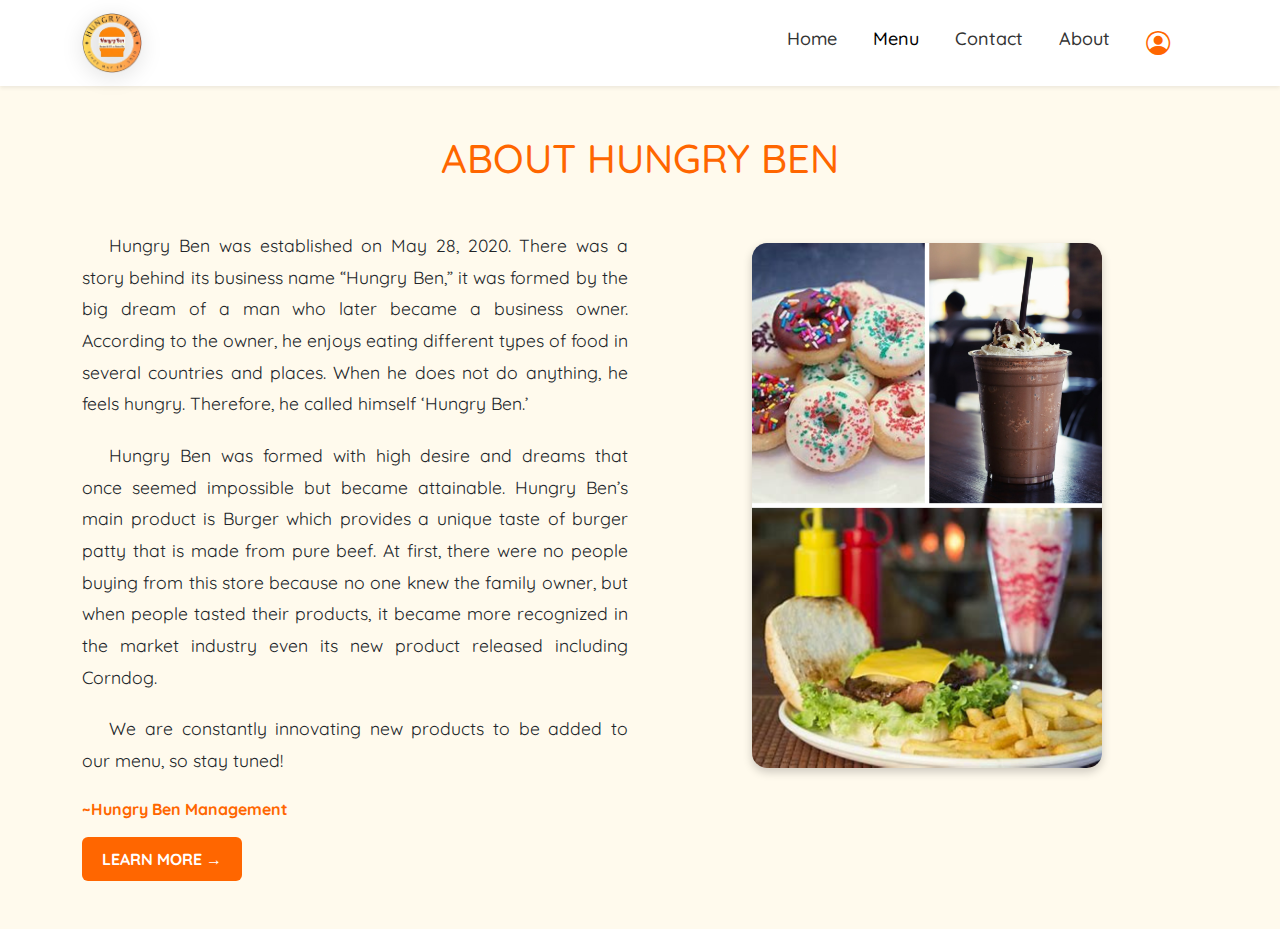
==== about.html @ 23be66b3 "Adding the whole frontend project folder" ====
<!DOCTYPE html>
<html lang="en">
  <head>
    <meta charset="UTF-8" />
    <meta name="viewport" content="width=device-width, initial-scale=1.0" />
    <title>About Hungry Ben</title>
    <link
      href="https://cdn.jsdelivr.net/npm/bootstrap@5.3.0-alpha1/dist/css/bootstrap.min.css"
      rel="stylesheet"
    />
    <link
      href="https://cdn.jsdelivr.net/npm/bootstrap-icons/font/bootstrap-icons.css"
      rel="stylesheet"
    />
    <link
      href="https://fonts.googleapis.com/css2?family=Quicksand:wght@400;500;600&display=swap"
      rel="stylesheet"
    />
    <link rel="stylesheet" href="assets/css/about.css" />
  </head>
  <body>
    <nav class="navbar navbar-expand-lg bg-white shadow-sm">
      <div class="container">
        <a class="navbar-brand" href="#">
          <img
            src="assets/images/logo.png"
            class="logo"
            alt="Logo"
            width="50"
          />
        </a>
        <button
          class="navbar-toggler"
          type="button"
          data-bs-toggle="collapse"
          data-bs-target="#navbarNav"
          aria-controls="navbarNav"
          aria-expanded="false"
          aria-label="Toggle navigation"
        >
          <span class="navbar-toggler-icon"></span>
        </button>
        <div class="collapse navbar-collapse" id="navbarNav">
          <ul class="navbar-nav ms-auto">
            <li class="nav-item">
              <a class="nav-link" href="index.html">Home</a>
            </li>
            <li class="nav-item">
              <a class="nav-link active" href="menu.html">Menu</a>
            </li>
            <li class="nav-item">
              <a class="nav-link" href="contact.html">Contact</a>
            </li>
            <li class="nav-item">
              <a class="nav-link" href="about.html">About</a>
            </li>
            <li class="nav-item">
              <a class="nav-link" href="profile.html">
                <i
                  class="bi bi-person-circle"
                  style="font-size: 1.5rem; color: #ff6600"
                ></i>
              </a>
            </li>
          </ul>
        </div>
      </div>
    </nav>

    <div class="container my-5">
      <h1 class="text-center text-orange mb-4">ABOUT HUNGRY BEN</h1>
      <br />
      <div class="row align-items-center">
        <div class="col-md-6">
          <p class="about-text">
            Hungry Ben was established on May 28, 2020. There was a story behind
            its business name “Hungry Ben,” it was formed by the big dream of a
            man who later became a business owner. According to the owner, he
            enjoys eating different types of food in several countries and
            places. When he does not do anything, he feels hungry. Therefore, he
            called himself ‘Hungry Ben.’
          </p>
          <p class="about-text">
            Hungry Ben was formed with high desire and dreams that once seemed
            impossible but became attainable. Hungry Ben’s main product is
            Burger which provides a unique taste of burger patty that is made
            from pure beef. At first, there were no people buying from this
            store because no one knew the family owner, but when people tasted
            their products, it became more recognized in the market industry
            even its new product released including Corndog.
          </p>
          <p class="about-text">
            We are constantly innovating new products to be added to our menu,
            so stay tuned!
          </p>
          <p class="text-orange"><strong>~Hungry Ben Management</strong></p>
          <a href="https://www.facebook.com" class="btn btn-orange"
            >LEARN MORE →</a
          >
        </div>
        <div class="col-md-6">
          <div class="image-grid">
            <img src="assets/images/about.png" alt="about-pic" />
          </div>
        </div>
      </div>
    </div>

    <script src="https://cdn.jsdelivr.net/npm/bootstrap@5.3.0-alpha1/dist/js/bootstrap.bundle.min.js"></script>
  </body>
</html>
---- assets/css/about.css ----
/* General Styles */
* {
  font-family: 'Quicksand', sans-serif;
}
body {
    font-family: Arial, sans-serif;
    background-color: #FFFAED;
  }
  
  .navbar {
    width: 100%;
    background-color: white;
    box-shadow: 0 4px 10px rgba(0, 0, 0, 0.15);
    z-index: 10;
  }
  
  .logo {
    width: 60px;
    height: 60px;
    filter: drop-shadow(0 4px 10px rgba(0, 0, 0, 0.15));
  }
  
  .nav-link {
    color: #333;
    font-weight: 500;
    margin-right: 20px;
    font-size: 18px;
    transition: color 0.3s ease;
  }
  
  .nav-link.active,
  .nav-link:hover {
    color: #ff6600;
  }
  
  .text-orange {
    color: #ff6600;
  }
  
  .btn-orange {
    background-color: #ff6600;
    color: white;
    font-weight: bold;
    border: none;
    padding: 10px 20px;
    transition: transform 0.3s, background-color 0.3s;
  }
  
  .btn-orange:hover {
    background-color: #e65500;
    transform: scale(1.1);
  }
  
  /* About Section */
  .about-text {
    font-size: 1.1rem;
    line-height: 1.8;
    margin-bottom: 20px;
    text-align: justify;
    text-indent: 5%;
  }
  
  .image-grid {
    display: grid;
    position: relative;
    grid-template-columns: 1fr 1fr;
    gap: 15px;
    top: -50px;
    left: 100px;
  }
  
  .image-grid img {
    width: 350px;
    height: auto;
    border-radius: 15px;
    box-shadow: 0 4px 10px rgba(0, 0, 0, 0.2);
  }
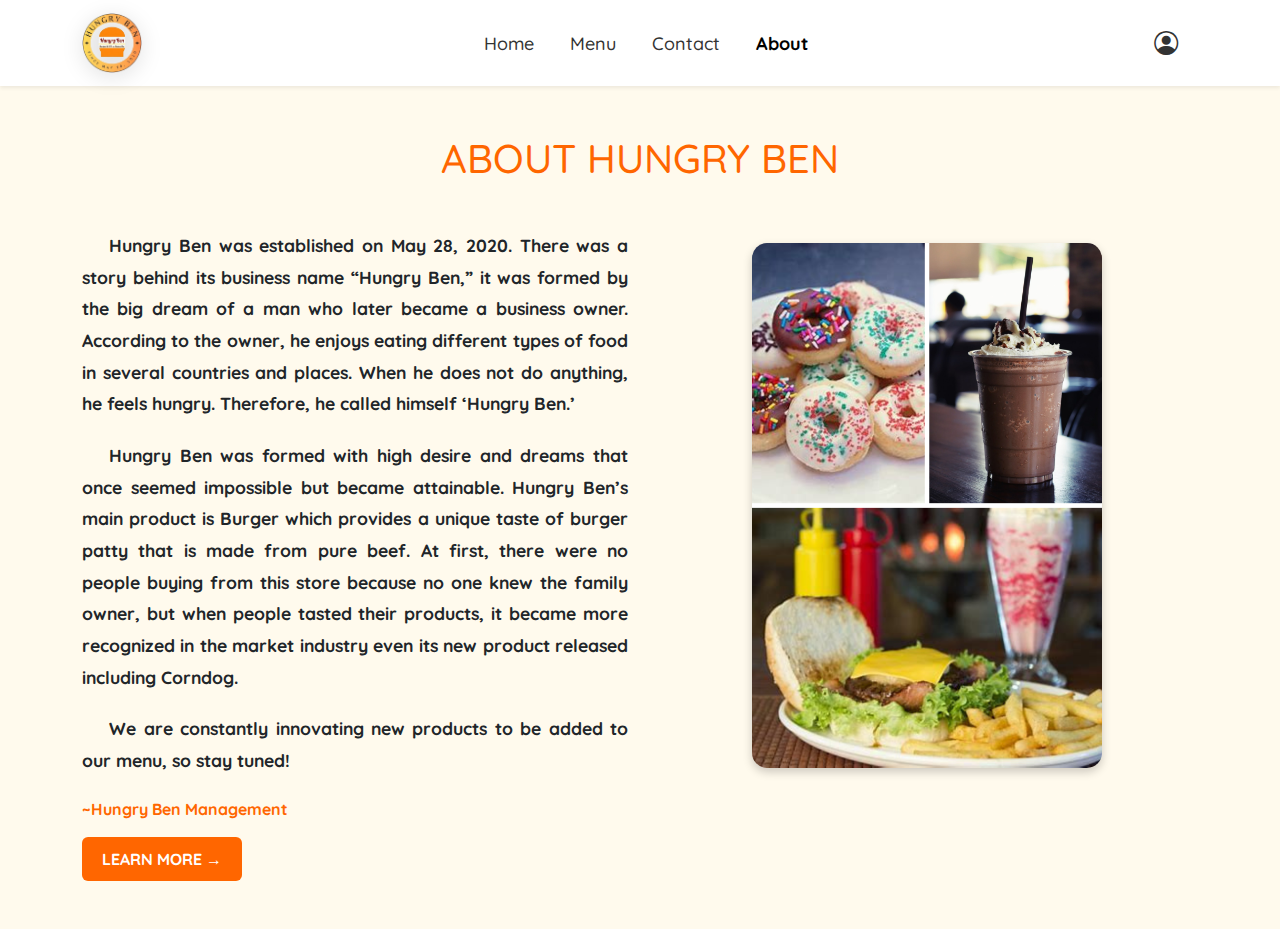
==== commit 8aa2d7eb: "Updated layout and improved client-side" ====
--- a/about.html
+++ b/about.html
@@ -1,111 +1,65 @@
 <!DOCTYPE html>
 <html lang="en">
-  <head>
-    <meta charset="UTF-8" />
-    <meta name="viewport" content="width=device-width, initial-scale=1.0" />
-    <title>About Hungry Ben</title>
-    <link
-      href="https://cdn.jsdelivr.net/npm/bootstrap@5.3.0-alpha1/dist/css/bootstrap.min.css"
-      rel="stylesheet"
-    />
-    <link
-      href="https://cdn.jsdelivr.net/npm/bootstrap-icons/font/bootstrap-icons.css"
-      rel="stylesheet"
-    />
-    <link
-      href="https://fonts.googleapis.com/css2?family=Quicksand:wght@400;500;600&display=swap"
-      rel="stylesheet"
-    />
-    <link rel="stylesheet" href="assets/css/about.css" />
-  </head>
-  <body>
-    <nav class="navbar navbar-expand-lg bg-white shadow-sm">
-      <div class="container">
+<head>
+  <meta charset="UTF-8">
+  <meta name="viewport" content="width=device-width, initial-scale=1.0">
+  <title>About Hungry Ben</title>
+  <link href="https://cdn.jsdelivr.net/npm/bootstrap@5.3.0-alpha1/dist/css/bootstrap.min.css" rel="stylesheet">
+  <link href="https://cdn.jsdelivr.net/npm/bootstrap-icons/font/bootstrap-icons.css" rel="stylesheet">
+  <link href="https://fonts.googleapis.com/css2?family=Quicksand:wght@400;500;600&display=swap" rel="stylesheet">
+  <link rel="stylesheet" href="assets/css/about.css">
+</head>
+<body>
+  <nav class="navbar navbar-expand-lg bg-white shadow-sm">
+    <div class="container">
         <a class="navbar-brand" href="#">
-          <img
-            src="assets/images/logo.png"
-            class="logo"
-            alt="Logo"
-            width="50"
-          />
+            <img src="assets/images/logo.png" class="logo" alt="Logo" width="50">
         </a>
-        <button
-          class="navbar-toggler"
-          type="button"
-          data-bs-toggle="collapse"
-          data-bs-target="#navbarNav"
-          aria-controls="navbarNav"
-          aria-expanded="false"
-          aria-label="Toggle navigation"
-        >
-          <span class="navbar-toggler-icon"></span>
+        <button class="navbar-toggler" type="button" data-bs-toggle="collapse" data-bs-target="#navbarNav" aria-controls="navbarNav" aria-expanded="false" aria-label="Toggle navigation">
+            <span class="navbar-toggler-icon"></span>
         </button>
-        <div class="collapse navbar-collapse" id="navbarNav">
-          <ul class="navbar-nav ms-auto">
-            <li class="nav-item">
-              <a class="nav-link" href="index.html">Home</a>
-            </li>
-            <li class="nav-item">
-              <a class="nav-link active" href="menu.html">Menu</a>
-            </li>
-            <li class="nav-item">
-              <a class="nav-link" href="contact.html">Contact</a>
-            </li>
-            <li class="nav-item">
-              <a class="nav-link" href="about.html">About</a>
-            </li>
-            <li class="nav-item">
-              <a class="nav-link" href="profile.html">
-                <i
-                  class="bi bi-person-circle"
-                  style="font-size: 1.5rem; color: #ff6600"
-                ></i>
-              </a>
-            </li>
-          </ul>
+        <div class="collapse navbar-collapse justify-content-center" id="navbarNav">
+            <ul class="navbar-nav">
+              <li class="nav-item"><a class="nav-link " href="index.html">Home</a></li>
+              <li class="nav-item"><a class="nav-link" href="menu.html">Menu</a></li>
+              <li class="nav-item"><a class="nav-link" href="contact.html">Contact</a></li>
+              <li class="nav-item"><a class="nav-link active" href="about.html" style="font-weight:bolder;">About</a></li>
+              <li class="nav-item">
+            </ul>
         </div>
+        <div class="d-flex align-items-center">
+            <div class="icon-container">
+                <a class="nav-link" href="profile.html">
+                    <i class="bi bi-person-circle icon" style="font-size: 1.5rem;"></i>
+                </a>
+            </div>
+        </div>
+    </div>
+</nav>
+
+  <div class="container my-5">
+    <h1 class="text-center text-orange mb-4">ABOUT HUNGRY BEN</h1>
+    <br/>
+    <div class="row align-items-center">
+      <div class="col-md-6">
+        <p class="about-text">
+          Hungry Ben was established on May 28, 2020. There was a story behind its business name “Hungry Ben,” it was formed by the big dream of a man who later became a business owner. According to the owner, he enjoys eating different types of food in several countries and places. When he does not do anything, he feels hungry. Therefore, he called himself ‘Hungry Ben.’
+        </p>
+        <p class="about-text">
+          Hungry Ben was formed with high desire and dreams that once seemed impossible but became attainable. Hungry Ben’s main product is Burger which provides a unique taste of burger patty that is made from pure beef. At first, there were no people buying from this store because no one knew the family owner, but when people tasted their products, it became more recognized in the market industry even its new product released including Corndog.
+        </p>
+        <p class="about-text">We are constantly innovating new products to be added to our menu, so stay tuned!</p>
+        <p class="text-orange"><strong>~Hungry Ben Management</strong></p>
+        <a href="https://www.facebook.com" class="btn btn-orange">LEARN MORE →</a>
       </div>
-    </nav>
-
-    <div class="container my-5">
-      <h1 class="text-center text-orange mb-4">ABOUT HUNGRY BEN</h1>
-      <br />
-      <div class="row align-items-center">
-        <div class="col-md-6">
-          <p class="about-text">
-            Hungry Ben was established on May 28, 2020. There was a story behind
-            its business name “Hungry Ben,” it was formed by the big dream of a
-            man who later became a business owner. According to the owner, he
-            enjoys eating different types of food in several countries and
-            places. When he does not do anything, he feels hungry. Therefore, he
-            called himself ‘Hungry Ben.’
-          </p>
-          <p class="about-text">
-            Hungry Ben was formed with high desire and dreams that once seemed
-            impossible but became attainable. Hungry Ben’s main product is
-            Burger which provides a unique taste of burger patty that is made
-            from pure beef. At first, there were no people buying from this
-            store because no one knew the family owner, but when people tasted
-            their products, it became more recognized in the market industry
-            even its new product released including Corndog.
-          </p>
-          <p class="about-text">
-            We are constantly innovating new products to be added to our menu,
-            so stay tuned!
-          </p>
-          <p class="text-orange"><strong>~Hungry Ben Management</strong></p>
-          <a href="https://www.facebook.com" class="btn btn-orange"
-            >LEARN MORE →</a
-          >
-        </div>
-        <div class="col-md-6">
-          <div class="image-grid">
-            <img src="assets/images/about.png" alt="about-pic" />
-          </div>
+      <div class="col-md-6">
+        <div class="image-grid">
+          <img src="assets/images/about.png" alt="about-pic">
         </div>
       </div>
     </div>
+  </div>
 
-    <script src="https://cdn.jsdelivr.net/npm/bootstrap@5.3.0-alpha1/dist/js/bootstrap.bundle.min.js"></script>
-  </body>
+  <script src="https://cdn.jsdelivr.net/npm/bootstrap@5.3.0-alpha1/dist/js/bootstrap.bundle.min.js"></script>
+</body>
 </html>
--- a/assets/css/about.css
+++ b/assets/css/about.css
@@ -58,6 +58,7 @@
     margin-bottom: 20px;
     text-align: justify;
     text-indent: 5%;
+    font-weight: bolder;
   }
   
   .image-grid {
@@ -74,4 +75,19 @@
     height: auto;
     border-radius: 15px;
     box-shadow: 0 4px 10px rgba(0, 0, 0, 0.2);
-  }+  }
+
+  /* Responsive Styles */
+@media (max-width: 768px) {
+  .navbar-nav {
+      flex-direction: column; /* Stack navbar items on smaller screens */
+  }
+
+  .about-text {
+      font-size: 1rem; /* Adjust font size for smaller screens */
+  }
+
+  .image-grid {
+      grid-template-columns: 1fr; /* Stack images on smaller screens */
+  }
+}